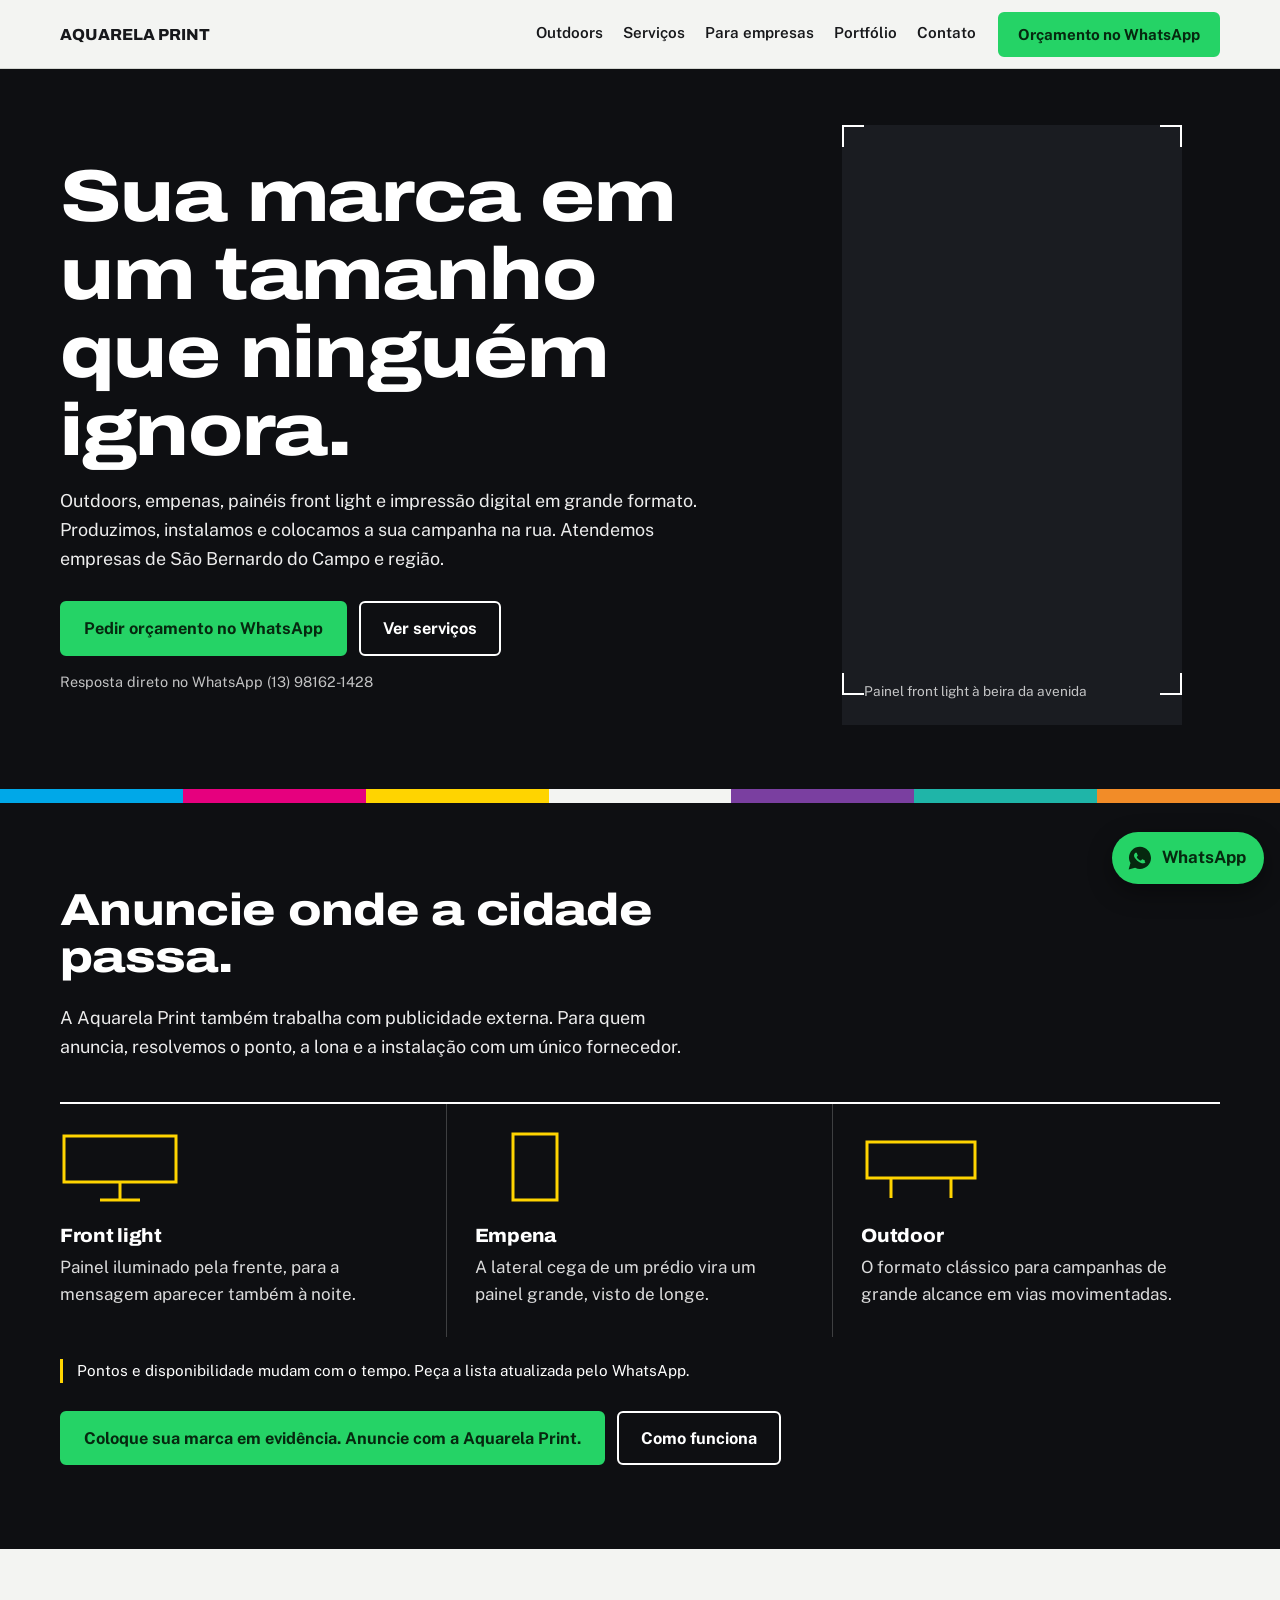
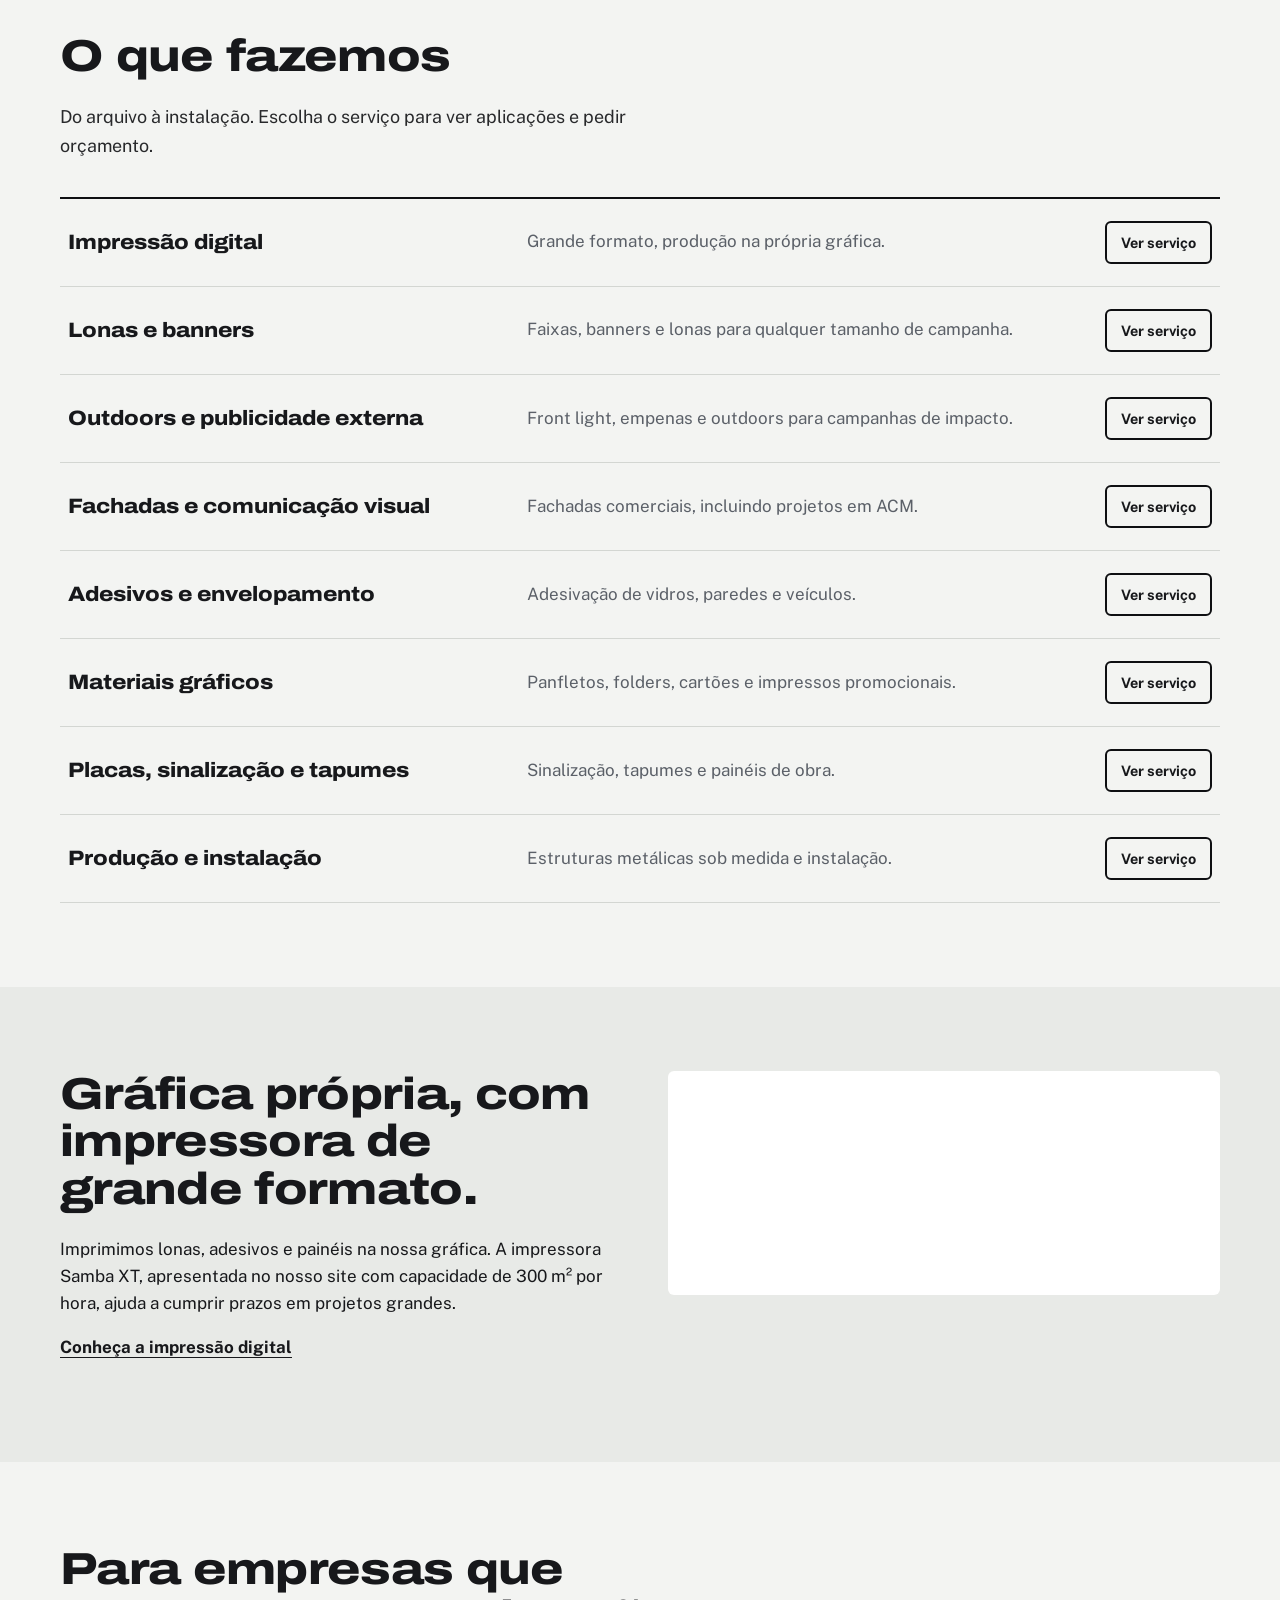
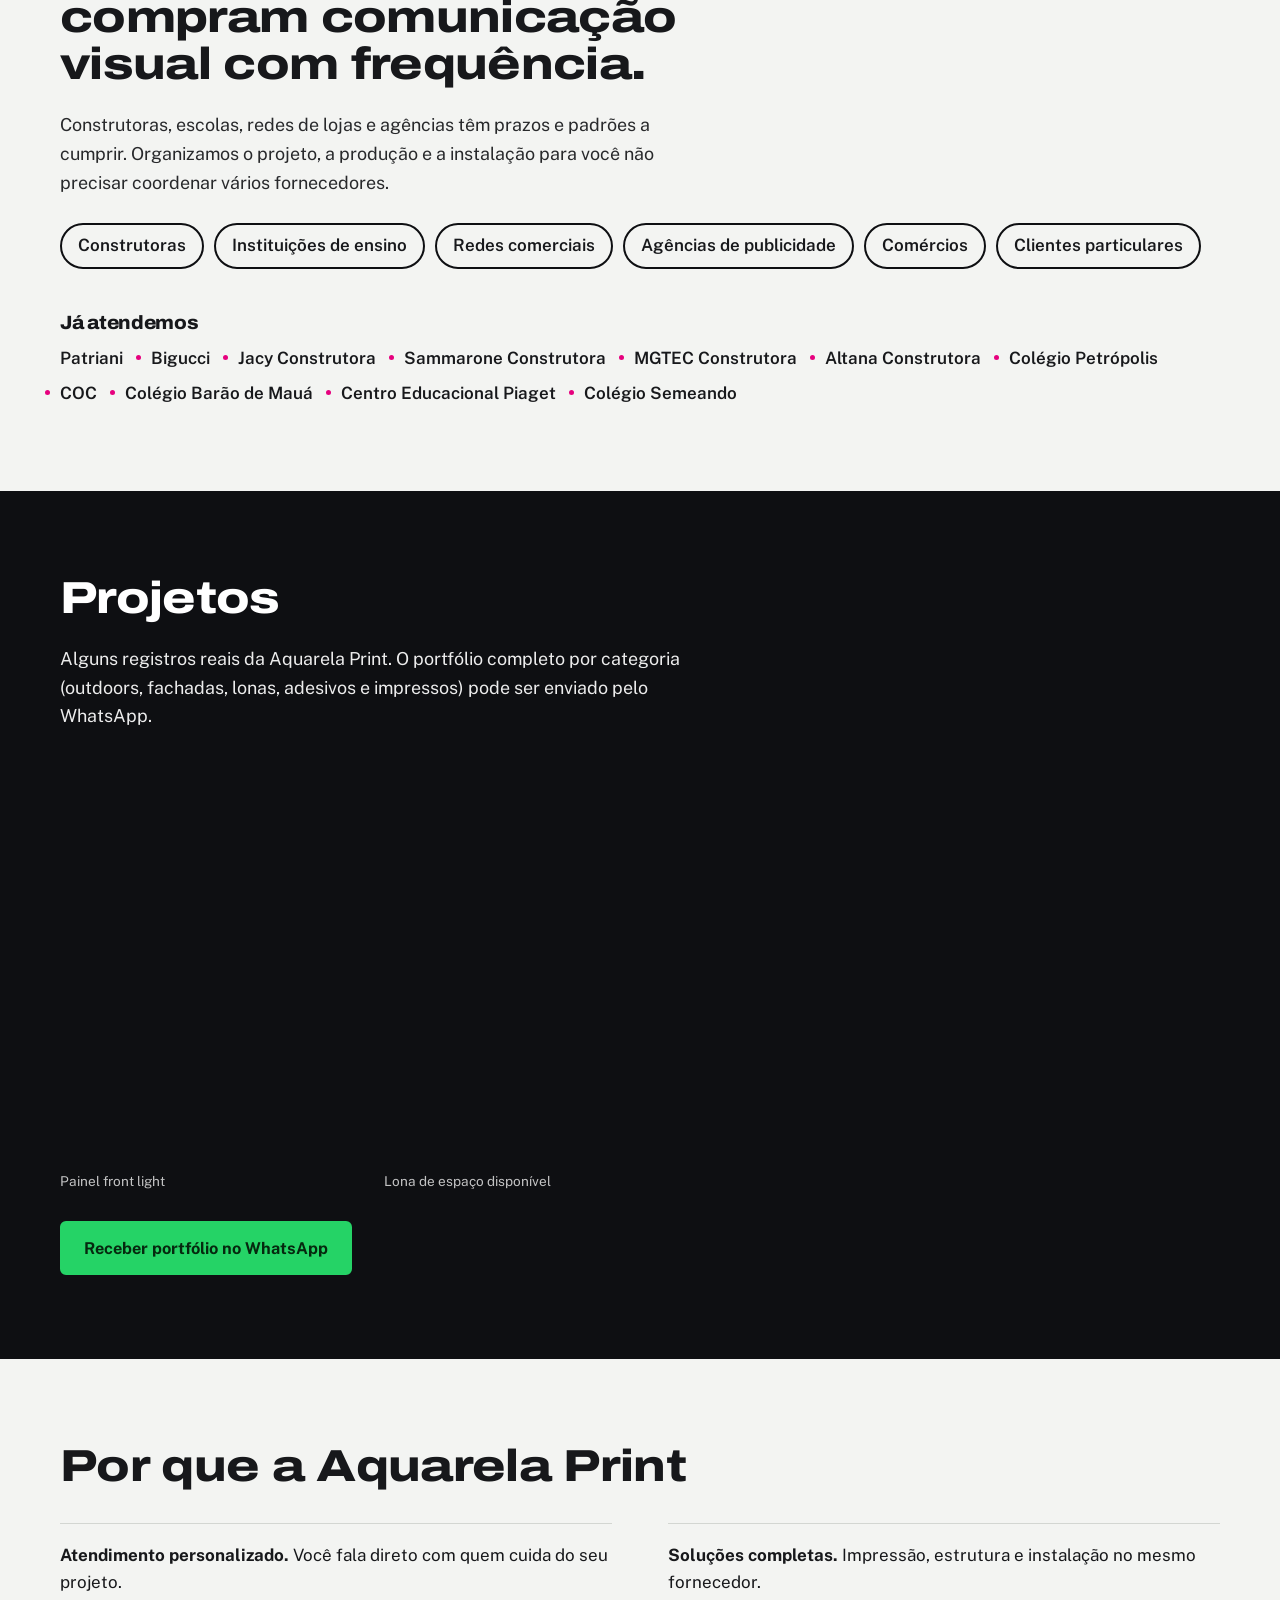
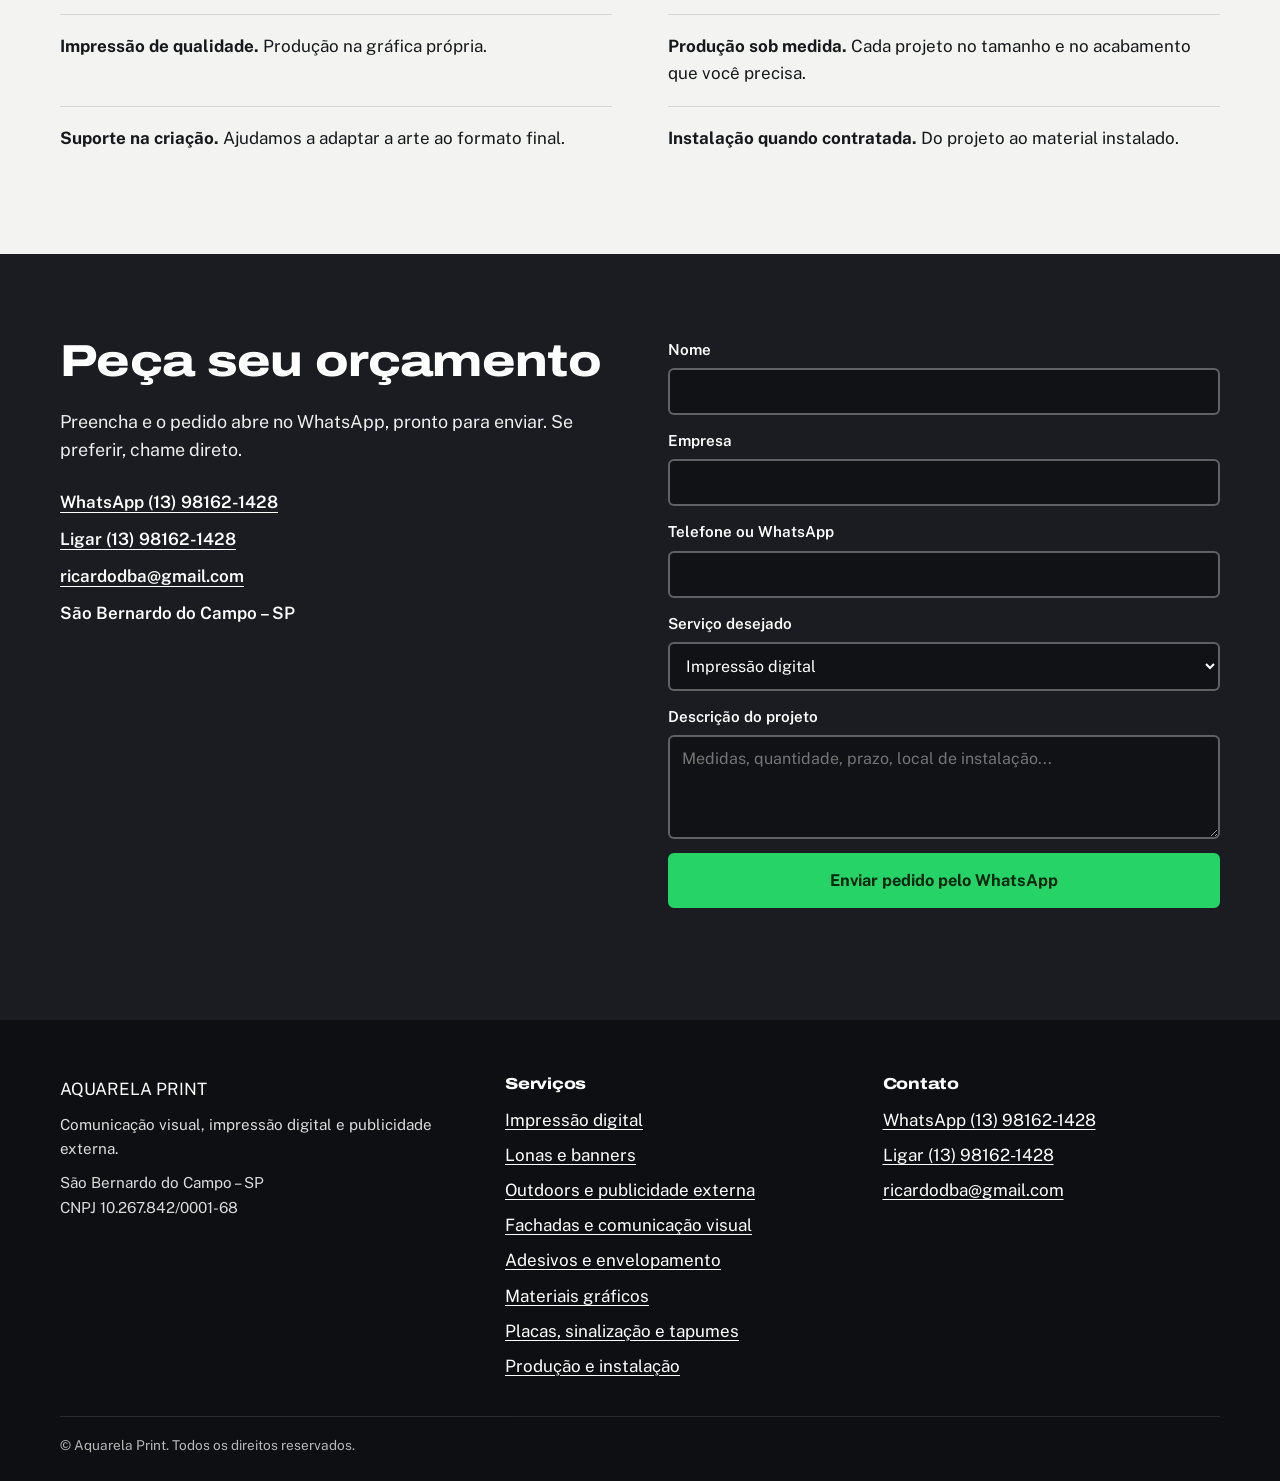
==== index.html @ 9a7db852 "Add files via upload" ====
<!doctype html><html lang="pt-BR"><head><meta charset="utf-8"><meta name="viewport" content="width=device-width,initial-scale=1">
<title>Aquarela Print | Comunicação visual, outdoors e impressão digital em São Bernardo do Campo</title><meta name="description" content="Aquarela Print: outdoors, empenas, painéis front light, impressão digital em lona, fachadas, adesivos e materiais gráficos em São Bernardo do Campo e região. Orçamento pelo WhatsApp."><link rel="canonical" href="https://ricardodba-ctrl.github.io/aquarela/index.html">
<meta property="og:title" content="Aquarela Print | Comunicação visual, outdoors e impressão digital em São Bernardo do Campo"><meta property="og:description" content="Aquarela Print: outdoors, empenas, painéis front light, impressão digital em lona, fachadas, adesivos e materiais gráficos em São Bernardo do Campo e região. Orçamento pelo WhatsApp."><meta property="og:type" content="website"><meta property="og:locale" content="pt_BR">
<meta name="theme-color" content="#0E0F12"><link rel="preconnect" href="https://fonts.googleapis.com"><link rel="preconnect" href="https://fonts.gstatic.com" crossorigin><link href="https://fonts.googleapis.com/css2?family=Archivo:wdth,wght@62..125,500..900&family=Public+Sans:wght@400;500;600;700&display=swap" rel="stylesheet"><link rel="stylesheet" href="style.css">
<script type="application/ld+json">{"@context": "https://schema.org", "@type": "LocalBusiness", "name": "Aquarela Print", "telephone": "+55 13 98162-1428", "email": "ricardodba@gmail.com", "address": {"@type": "PostalAddress", "addressLocality": "São Bernardo do Campo", "addressRegion": "SP", "addressCountry": "BR"}, "description": "Comunicação visual, impressão digital e publicidade externa (outdoors, empenas e front light).", "taxID": "10.267.842/0001-68"}</script></head><body><a class="skip" href="#conteudo">Ir para o conteúdo</a>
<header class="top"><div class="wrap bar">
<a class="brand" href="index.html" aria-label="Aquarela Print, página inicial"><img src="https://decoracao.my.canva.site/aquarela/_assets/media/0cb3f3290da6b98d452fd7c65475c910.png" alt="Aquarela Print" width="170" height="73" onerror="this.replaceWith(document.createTextNode('AQUARELA PRINT'))"></a>
<nav aria-label="Principal"><a href="index.html#publicidade">Outdoors</a><a href="index.html#servicos">Serviços</a><a href="index.html#empresas">Para empresas</a><a href="index.html#portfolio">Portfólio</a><a href="index.html#contato">Contato</a></nav>
<a class="btn wa" href="https://wa.me/5513981621428?text=Ol%C3%A1%21%20Vim%20pelo%20site%20da%20Aquarela%20Print%20e%20gostaria%20de%20um%20or%C3%A7amento." target="_blank" rel="noopener">Orçamento no WhatsApp</a>
</div></header><main id="conteudo">
<section class="hero"><div class="wrap hgrid">
<div class="htxt"><h1>Sua marca em um tamanho que ninguém ignora.</h1>
<p class="lead">Outdoors, empenas, painéis front light e impressão digital em grande formato. Produzimos, instalamos e colocamos a sua campanha na rua. Atendemos empresas de São Bernardo do Campo e região.</p>
<div class="cta"><a class="btn big wa" href="https://wa.me/5513981621428?text=Ol%C3%A1%21%20Vim%20pelo%20site%20da%20Aquarela%20Print%20e%20gostaria%20de%20um%20or%C3%A7amento." target="_blank" rel="noopener">Pedir orçamento no WhatsApp</a><a class="btn big ghost" href="#servicos">Ver serviços</a></div>
<p class="small">Resposta direto no WhatsApp (13) 98162-1428</p></div>
<figure class="sheet"><span class="m tl"></span><span class="m tr"></span><span class="m bl"></span><span class="m br"></span>
<img src="https://decoracao.my.canva.site/aquarela/_assets/media/c345904365ed9707b1c94bcadad91ef0.jpg" alt="Painel publicitário iluminado à noite, em avenida" width="450" height="800" onerror="this.parentNode.classList.add('noimg')"><figcaption>Painel front light à beira da avenida</figcaption></figure>
</div><div class="strip" aria-hidden="true"><i style="--c:#00A8E8"></i><i style="--c:#E6007E"></i><i style="--c:#FFD400"></i><i style="--c:#F3F4F2"></i><i style="--c:#7A3FA0"></i><i style="--c:#1FB5A8"></i><i style="--c:#F28C28"></i></div></section>

<section id="publicidade" class="sec dark"><div class="wrap">
<h2>Anuncie onde a cidade passa.</h2>
<p class="lead">A Aquarela Print também trabalha com publicidade externa. Para quem anuncia, resolvemos o ponto, a lona e a instalação com um único fornecedor.</p>
<div class="fmts">
<article class="fmt"><svg viewBox="0 0 120 70" aria-hidden="true"><rect x="4" y="4" width="112" height="46" fill="none" stroke="currentColor" stroke-width="3"/><path d="M60 50v18M40 68h40" stroke="currentColor" stroke-width="3"/></svg><h3>Front light</h3><p>Painel iluminado pela frente, para a mensagem aparecer também à noite.</p></article>
<article class="fmt"><svg viewBox="0 0 120 70" aria-hidden="true"><rect x="38" y="2" width="44" height="66" fill="none" stroke="currentColor" stroke-width="3"/></svg><h3>Empena</h3><p>A lateral cega de um prédio vira um painel grande, visto de longe.</p></article>
<article class="fmt"><svg viewBox="0 0 120 70" aria-hidden="true"><rect x="6" y="10" width="108" height="36" fill="none" stroke="currentColor" stroke-width="3"/><path d="M30 46v20M90 46v20" stroke="currentColor" stroke-width="3"/></svg><h3>Outdoor</h3><p>O formato clássico para campanhas de grande alcance em vias movimentadas.</p></article>
</div>
<p class="note">Pontos e disponibilidade mudam com o tempo. Peça a lista atualizada pelo WhatsApp.</p>
<div class="cta"><a class="btn big wa" href="https://wa.me/5513981621428?text=Ol%C3%A1%21%20Quero%20anunciar%20em%20outdoor/empena/front%20light%20com%20a%20Aquarela%20Print.%20Pode%20me%20passar%20os%20pontos%20dispon%C3%ADveis%3F" target="_blank" rel="noopener">Coloque sua marca em evidência. Anuncie com a Aquarela Print.</a><a class="btn big ghost lt" href="outdoors-publicidade-externa.html">Como funciona</a></div>
</div></section>

<section id="servicos" class="sec"><div class="wrap">
<h2>O que fazemos</h2>
<p class="lead">Do arquivo à instalação. Escolha o serviço para ver aplicações e pedir orçamento.</p>
<ul class="rows"><li><a href="impressao-digital.html"><span class="rn">Impressão digital</span><span class="rd">Grande formato, produção na própria gráfica.</span><span class="ra" aria-hidden="true">Ver serviço</span></a></li><li><a href="lonas-banners.html"><span class="rn">Lonas e banners</span><span class="rd">Faixas, banners e lonas para qualquer tamanho de campanha.</span><span class="ra" aria-hidden="true">Ver serviço</span></a></li><li><a href="outdoors-publicidade-externa.html"><span class="rn">Outdoors e publicidade externa</span><span class="rd">Front light, empenas e outdoors para campanhas de impacto.</span><span class="ra" aria-hidden="true">Ver serviço</span></a></li><li><a href="fachadas-comunicacao-visual.html"><span class="rn">Fachadas e comunicação visual</span><span class="rd">Fachadas comerciais, incluindo projetos em ACM.</span><span class="ra" aria-hidden="true">Ver serviço</span></a></li><li><a href="adesivos-envelopamento.html"><span class="rn">Adesivos e envelopamento</span><span class="rd">Adesivação de vidros, paredes e veículos.</span><span class="ra" aria-hidden="true">Ver serviço</span></a></li><li><a href="materiais-graficos.html"><span class="rn">Materiais gráficos</span><span class="rd">Panfletos, folders, cartões e impressos promocionais.</span><span class="ra" aria-hidden="true">Ver serviço</span></a></li><li><a href="placas-sinalizacao.html"><span class="rn">Placas, sinalização e tapumes</span><span class="rd">Sinalização, tapumes e painéis de obra.</span><span class="ra" aria-hidden="true">Ver serviço</span></a></li><li><a href="producao-instalacao.html"><span class="rn">Produção e instalação</span><span class="rd">Estruturas metálicas sob medida e instalação.</span><span class="ra" aria-hidden="true">Ver serviço</span></a></li></ul></div></section>

<section class="sec soft"><div class="wrap two">
<div><h2>Gráfica própria, com impressora de grande formato.</h2>
<p>Imprimimos lonas, adesivos e painéis na nossa gráfica. A impressora Samba XT, apresentada no nosso site com capacidade de 300 m² por hora, ajuda a cumprir prazos em projetos grandes.</p>
<p><a class="link" href="impressao-digital.html">Conheça a impressão digital</a></p></div>
<figure class="ph"><img src="https://decoracao.my.canva.site/aquarela/_assets/media/0e1973c02cec81738f83ab35da4d5150.png" alt="Impressora digital de grande formato Samba XT" width="258" height="176" loading="lazy" onerror="this.parentNode.classList.add('noimg')"></figure>
</div></section>

<section id="empresas" class="sec"><div class="wrap">
<h2>Para empresas que compram comunicação visual com frequência.</h2>
<p class="lead">Construtoras, escolas, redes de lojas e agências têm prazos e padrões a cumprir. Organizamos o projeto, a produção e a instalação para você não precisar coordenar vários fornecedores.</p>
<ul class="chips" aria-label="Segmentos atendidos"><li>Construtoras</li><li>Instituições de ensino</li><li>Redes comerciais</li><li>Agências de publicidade</li><li>Comércios</li><li>Clientes particulares</li></ul>
<h3 class="sub">Já atendemos</h3><ul class="cli"><li>Patriani</li><li>Bigucci</li><li>Jacy Construtora</li><li>Sammarone Construtora</li><li>MGTEC Construtora</li><li>Altana Construtora</li><li>Colégio Petrópolis</li><li>COC</li><li>Colégio Barão de Mauá</li><li>Centro Educacional Piaget</li><li>Colégio Semeando</li></ul>
</div></section>

<section id="portfolio" class="sec dark"><div class="wrap">
<h2>Projetos</h2>
<p class="lead">Alguns registros reais da Aquarela Print. O portfólio completo por categoria (outdoors, fachadas, lonas, adesivos e impressos) pode ser enviado pelo WhatsApp.</p>
<div class="gal"><figure><img src="https://decoracao.my.canva.site/aquarela/_assets/media/c345904365ed9707b1c94bcadad91ef0.jpg" alt="Painel front light à noite" loading="lazy" onerror="this.parentNode.classList.add('noimg')"><figcaption>Painel front light</figcaption></figure>
<figure><img src="https://decoracao.my.canva.site/aquarela/_assets/media/83547bac069a1463d7fafc1250003bda.jpg" alt="Lona impressa com o aviso Disponível e os contatos da Aquarela Print" loading="lazy" onerror="this.parentNode.classList.add('noimg')"><figcaption>Lona de espaço disponível</figcaption></figure></div>
<div class="cta"><a class="btn big wa" href="https://wa.me/5513981621428?text=Ol%C3%A1%21%20Gostaria%20de%20ver%20o%20portf%C3%B3lio%20da%20Aquarela%20Print." target="_blank" rel="noopener">Receber portfólio no WhatsApp</a></div>
</div></section>

<section class="sec"><div class="wrap"><h2>Por que a Aquarela Print</h2>
<ul class="why"><li><strong>Atendimento personalizado.</strong> Você fala direto com quem cuida do seu projeto.</li>
<li><strong>Soluções completas.</strong> Impressão, estrutura e instalação no mesmo fornecedor.</li>
<li><strong>Impressão de qualidade.</strong> Produção na gráfica própria.</li>
<li><strong>Produção sob medida.</strong> Cada projeto no tamanho e no acabamento que você precisa.</li>
<li><strong>Suporte na criação.</strong> Ajudamos a adaptar a arte ao formato final.</li>
<li><strong>Instalação quando contratada.</strong> Do projeto ao material instalado.</li></ul></div></section>

<section id="contato" class="sec ink"><div class="wrap two">
<div><h2>Peça seu orçamento</h2>
<p class="lead">Preencha e o pedido abre no WhatsApp, pronto para enviar. Se preferir, chame direto.</p>
<ul class="chan"><li><a href="https://wa.me/5513981621428" target="_blank" rel="noopener">WhatsApp (13) 98162-1428</a></li><li><a href="tel:+5513981621428">Ligar (13) 98162-1428</a></li><li><a href="mailto:ricardodba@gmail.com">ricardodba@gmail.com</a></li><li>São Bernardo do Campo – SP</li></ul></div>
<form id="orc" class="form" novalidate>
<label>Nome<input name="nome" autocomplete="name" required></label>
<label>Empresa<input name="empresa" autocomplete="organization"></label>
<label>Telefone ou WhatsApp<input name="tel" type="tel" autocomplete="tel" inputmode="tel" required></label>
<label>Serviço desejado<select name="servico"><option>Impressão digital</option><option>Lonas e banners</option><option>Outdoors e publicidade externa</option><option>Fachadas e comunicação visual</option><option>Adesivos e envelopamento</option><option>Materiais gráficos</option><option>Placas, sinalização e tapumes</option><option>Produção e instalação</option><option>Outro / não sei ainda</option></select></label>
<label>Descrição do projeto<textarea name="desc" rows="4" placeholder="Medidas, quantidade, prazo, local de instalação..."></textarea></label>
<button class="btn big wa" type="submit">Enviar pedido pelo WhatsApp</button>
<p class="small" id="msg" role="status"></p></form></div></section></main><footer class="foot"><div class="wrap fgrid">
<div><img class="flogo" src="https://decoracao.my.canva.site/aquarela/_assets/media/0cb3f3290da6b98d452fd7c65475c910.png" alt="Aquarela Print" width="150" height="65" onerror="this.replaceWith(document.createTextNode('AQUARELA PRINT'))">
<p>Comunicação visual, impressão digital e publicidade externa.</p><p>São Bernardo do Campo – SP<br>CNPJ 10.267.842/0001-68</p></div>
<div><h2>Serviços</h2><ul><li><a href="impressao-digital.html">Impressão digital</a></li><li><a href="lonas-banners.html">Lonas e banners</a></li><li><a href="outdoors-publicidade-externa.html">Outdoors e publicidade externa</a></li><li><a href="fachadas-comunicacao-visual.html">Fachadas e comunicação visual</a></li><li><a href="adesivos-envelopamento.html">Adesivos e envelopamento</a></li><li><a href="materiais-graficos.html">Materiais gráficos</a></li><li><a href="placas-sinalizacao.html">Placas, sinalização e tapumes</a></li><li><a href="producao-instalacao.html">Produção e instalação</a></li></ul></div>
<div><h2>Contato</h2><ul><li><a href="https://wa.me/5513981621428" target="_blank" rel="noopener">WhatsApp (13) 98162-1428</a></li><li><a href="tel:+5513981621428">Ligar (13) 98162-1428</a></li><li><a href="mailto:ricardodba@gmail.com">ricardodba@gmail.com</a></li></ul></div>
</div><div class="wrap copy">© Aquarela Print. Todos os direitos reservados.</div></footer>
<a class="float" href="https://wa.me/5513981621428?text=Ol%C3%A1%21%20Vim%20pelo%20site%20da%20Aquarela%20Print%20e%20gostaria%20de%20um%20or%C3%A7amento." target="_blank" rel="noopener" aria-label="Chamar no WhatsApp"><svg viewBox="0 0 32 32" width="28" height="28" aria-hidden="true"><path fill="currentColor" d="M16 3C9 3 3.4 8.6 3.4 15.5c0 2.3.6 4.4 1.7 6.3L3 29l7.4-2c1.8 1 3.7 1.500 5.600 1.500 7 0 12.600-5.600 12.600-12.500S23 3 16 3zm6.300 17.500c-.3.800-1.600 1.500-2.200 1.600-.6.100-1.300.1-2.100-.1-.5-.2-1.100-.4-1.900-.8-3.300-1.400-5.400-4.700-5.600-4.900-.2-.2-1.300-1.700-1.300-3.200s.8-2.300 1.100-2.600c.3-.3.600-.4.800-.4h.6c.2 0 .5-.1.700.5.300.600.900 2.100 1 2.200.1.200.1.400 0 .6-.1.200-.2.400-.4.600l-.5.600c-.2.200-.3.400-.1.700.2.300.8 1.300 1.700 2.100 1.100 1 2.100 1.300 2.400 1.500.3.100.5.100.7-.1.200-.3.800-.9 1-1.200.2-.3.400-.2.700-.1.300.1 1.800.9 2.100 1 .3.200.5.200.6.400.1.100.1.800-.2 1.600z"/></svg><span>WhatsApp</span></a>
<script src="site.js" defer></script></body></html>
---- style.css ----
:root{--ink:#0E0F12;--ink2:#1A1C21;--paper:#F3F4F2;--soft:#E8EAE7;--line:#D3D6D2;--cy:#00A8E8;--mg:#E6007E;--ye:#FFD400;--wa:#25D366;--tx:#17181B;--mute:#5B6068;--r:6px}
*{box-sizing:border-box}html{scroll-behavior:smooth}
body{margin:0;background:var(--paper);color:var(--tx);font:400 17px/1.6 "Public Sans",system-ui,Arial,sans-serif;-webkit-font-smoothing:antialiased}
img{max-width:100%;height:auto;display:block}a{color:inherit}
h1,h2,h3{font-family:"Archivo","Arial Black",Impact,sans-serif;font-stretch:120%;font-weight:800;line-height:1.06;letter-spacing:-.015em;margin:0}
h1{font-size:clamp(2.3rem,6.2vw,4.6rem)}h2{font-size:clamp(1.7rem,3.8vw,2.8rem);margin-bottom:.5em;max-width:22ch}h3{font-size:1.2rem;font-stretch:105%}
.wrap{width:min(1160px,100% - 40px);margin-inline:auto}
.skip{position:absolute;left:-999px;top:0;background:var(--ye);color:var(--ink);padding:10px 14px;z-index:99}.skip:focus{left:0}
:focus-visible{outline:3px solid var(--cy);outline-offset:3px}
.top{position:sticky;top:0;z-index:20;background:var(--paper);border-bottom:1px solid var(--line)}
.bar{display:flex;align-items:center;gap:22px;min-height:68px;padding-block:6px}
.brand{display:block;width:150px;flex:none;font:800 1rem "Archivo",sans-serif;text-decoration:none}.brand img{width:150px;height:auto}
nav{display:flex;gap:20px;margin-left:auto}nav a{text-decoration:none;font-weight:600;font-size:.95rem;padding:6px 0;border-bottom:2px solid transparent}nav a:hover{border-color:var(--mg)}
.btn{display:inline-flex;align-items:center;justify-content:center;gap:8px;padding:11px 18px;border-radius:var(--r);font:700 .95rem "Public Sans",sans-serif;text-decoration:none;background:var(--ink);color:#fff;border:2px solid var(--ink);cursor:pointer;line-height:1.25;text-align:center}
.btn.wa{background:var(--wa);border-color:var(--wa);color:#06280F}.btn.wa:hover{filter:brightness(.95)}
.btn.ghost{background:transparent;color:inherit;border-color:currentColor}.btn.ghost.lt{color:#fff}
.btn.big{padding:15px 22px;font-size:1.02rem}
.hero{background:var(--ink);color:#fff;position:relative;padding:56px 0 0;overflow:hidden}
.hgrid{display:grid;grid-template-columns:1.25fr .75fr;gap:48px;align-items:center;padding-bottom:64px}
.lead{font-size:1.12rem;max-width:58ch;color:inherit;opacity:.92;margin:18px 0 0}
.cta{display:flex;flex-wrap:wrap;gap:12px;margin-top:28px}.small{font-size:.9rem;opacity:.75;margin:14px 0 0}
.sheet{position:relative;margin:0;padding:22px;max-width:340px;justify-self:center}
.sheet img{width:100%;aspect-ratio:9/16;object-fit:cover;background:var(--ink2)}.sheet.noimg img{visibility:hidden}.sheet.noimg{background:var(--ink2)}
.sheet figcaption,.gal figcaption{font-size:.85rem;opacity:.75;margin-top:8px}
.m{position:absolute;width:22px;height:22px;border:0 solid #fff}.tl{left:0;top:0;border-width:2px 0 0 2px}.tr{right:0;top:0;border-width:2px 2px 0 0}.bl{left:0;bottom:30px;border-width:0 0 2px 2px}.br{right:0;bottom:30px;border-width:0 2px 2px 0}
.strip{display:flex;height:14px}.strip i{flex:1;background:var(--c);transform-origin:left;animation:ink .9s cubic-bezier(.2,.7,.2,1) both}
.strip i:nth-child(2){animation-delay:.08s}.strip i:nth-child(3){animation-delay:.16s}.strip i:nth-child(4){animation-delay:.24s}.strip i:nth-child(5){animation-delay:.32s}.strip i:nth-child(6){animation-delay:.4s}.strip i:nth-child(7){animation-delay:.48s}
@keyframes ink{from{transform:scaleX(0)}to{transform:scaleX(1)}}
.sec{padding:84px 0}.sec.soft{background:var(--soft)}.sec.dark{background:var(--ink);color:#fff}.sec.ink{background:var(--ink2);color:#fff}
.two{display:grid;grid-template-columns:1fr 1fr;gap:56px;align-items:start}
.fmts{display:grid;grid-template-columns:repeat(3,1fr);gap:0;margin-top:40px;border-top:2px solid #fff}
.fmt{padding:28px 28px 28px 0;border-right:1px solid #ffffff33}.fmt+.fmt{padding-left:28px}.fmt:last-child{border-right:0}
.fmt svg{width:120px;height:70px;color:var(--ye);margin-bottom:16px}.fmt p{margin:8px 0 0;opacity:.85}
.note{margin-top:22px;padding-left:14px;border-left:3px solid var(--ye);font-size:.95rem}
.rows{list-style:none;margin:36px 0 0;padding:0;border-top:2px solid var(--ink)}
.rows a{display:grid;grid-template-columns:1.1fr 1.4fr auto;gap:20px;align-items:center;padding:22px 8px;border-bottom:1px solid var(--line);text-decoration:none;position:relative}
.rows a:hover{background:#fff}.rows a:hover .ra{background:var(--ink);color:#fff}
.rn{font:800 1.3rem "Archivo",sans-serif;font-stretch:112%}.rd{color:var(--mute)}.ra{font-weight:700;font-size:.9rem;padding:8px 14px;border:2px solid var(--ink);border-radius:var(--r)}
.ph{margin:0;background:#fff;padding:24px;border-radius:var(--r)}.ph.noimg img{visibility:hidden;min-height:140px}
.link{font-weight:700;text-underline-offset:4px}
.chips{display:flex;flex-wrap:wrap;gap:10px;list-style:none;padding:0;margin:26px 0 0}.chips li{border:2px solid var(--ink);border-radius:99px;padding:7px 16px;font-weight:600}
.sub{margin:44px 0 12px}.cli{display:flex;flex-wrap:wrap;gap:8px 28px;list-style:none;padding:0;margin:0;font-weight:600}
.cli li{position:relative}.cli li+li:before{content:"";position:absolute;left:-15px;top:.6em;width:5px;height:5px;background:var(--mg);border-radius:50%}
.gal{display:grid;grid-template-columns:repeat(2,minmax(0,300px));gap:24px;margin-top:32px}.gal figure{margin:0}.gal img{width:100%;aspect-ratio:3/4;object-fit:cover;background:var(--ink2)}.gal .noimg img{visibility:hidden}
.why{list-style:none;padding:0;margin:32px 0 0;display:grid;grid-template-columns:repeat(2,1fr);gap:0 56px}.why li{padding:18px 0;border-top:1px solid var(--line)}
.chan{list-style:none;padding:0;margin:24px 0 0;display:grid;gap:10px;font-weight:600}.chan a{text-underline-offset:4px}
.form{display:grid;gap:14px}.form label{display:grid;gap:6px;font-weight:600;font-size:.95rem}
.form input,.form select,.form textarea{font:400 1rem "Public Sans",sans-serif;padding:12px 12px;border-radius:var(--r);border:2px solid #ffffff55;background:#101216;color:#fff;width:100%}
.form input:focus,.form select:focus,.form textarea:focus{border-color:var(--cy);outline:0}
.form .invalid{border-color:var(--mg)}
.phero{background:var(--ink);color:#fff;padding:56px 0 0}.phero .wrap{padding-bottom:56px}.phero h1{font-size:clamp(2rem,5vw,3.4rem);max-width:20ch}
.crumb{font-size:.9rem;opacity:.8;margin:0 0 18px}.crumb a{text-underline-offset:3px}
.tick{list-style:none;padding:0;margin:18px 0 0;display:grid;gap:12px}.tick li{padding-left:28px;position:relative}.tick li:before{content:"";position:absolute;left:0;top:.55em;width:14px;height:14px;background:var(--cy);clip-path:polygon(0 0,100% 50%,0 100%)}
.steps{margin:28px 0 0;padding-left:22px;display:grid;gap:14px;max-width:62ch}.steps li::marker{font-weight:800;color:var(--mg)}
.olist{list-style:none;padding:0;margin:0;display:flex;flex-wrap:wrap;gap:8px 22px}.olist a{text-underline-offset:4px}
.foot{background:var(--ink);color:#fff;padding:56px 0 24px}.foot h2{font-size:1rem;margin-bottom:14px;max-width:none}
.fgrid{display:grid;grid-template-columns:1.2fr 1fr 1fr;gap:40px}.foot ul{list-style:none;padding:0;margin:0;display:grid;gap:8px}.foot a{text-underline-offset:3px}.foot p{margin:10px 0 0;opacity:.85;font-size:.95rem}
.flogo{filter:brightness(0) invert(1)}.copy{margin-top:36px;padding-top:18px;border-top:1px solid #ffffff2a;font-size:.85rem;opacity:.7}
.float{position:fixed;right:16px;bottom:16px;z-index:30;display:flex;align-items:center;gap:8px;background:var(--wa);color:#06280F;padding:12px 18px 12px 14px;border-radius:99px;font-weight:700;text-decoration:none;box-shadow:0 8px 24px #0006}
@media (max-width:900px){nav{display:none}.bar{justify-content:space-between}.btn.wa:not(.big){padding:9px 12px;font-size:.85rem}
.hgrid,.two,.why,.fgrid{grid-template-columns:1fr}.hgrid{gap:36px}.sheet{max-width:260px;justify-self:start}.sec{padding:60px 0}
.fmts{grid-template-columns:1fr}.fmt,.fmt+.fmt{padding:24px 0;border-right:0;border-bottom:1px solid #ffffff33}
.rows a{grid-template-columns:1fr;gap:6px}.ra{justify-self:start;margin-top:6px}.gal{grid-template-columns:1fr 1fr;gap:12px}}
@media (max-width:480px){.wrap{width:calc(100% - 32px)}.brand,.brand img{width:120px}.btn.big{width:100%}.float span{display:none}.float{padding:14px}}
@media (prefers-reduced-motion:reduce){.strip i{animation:none}html{scroll-behavior:auto}}
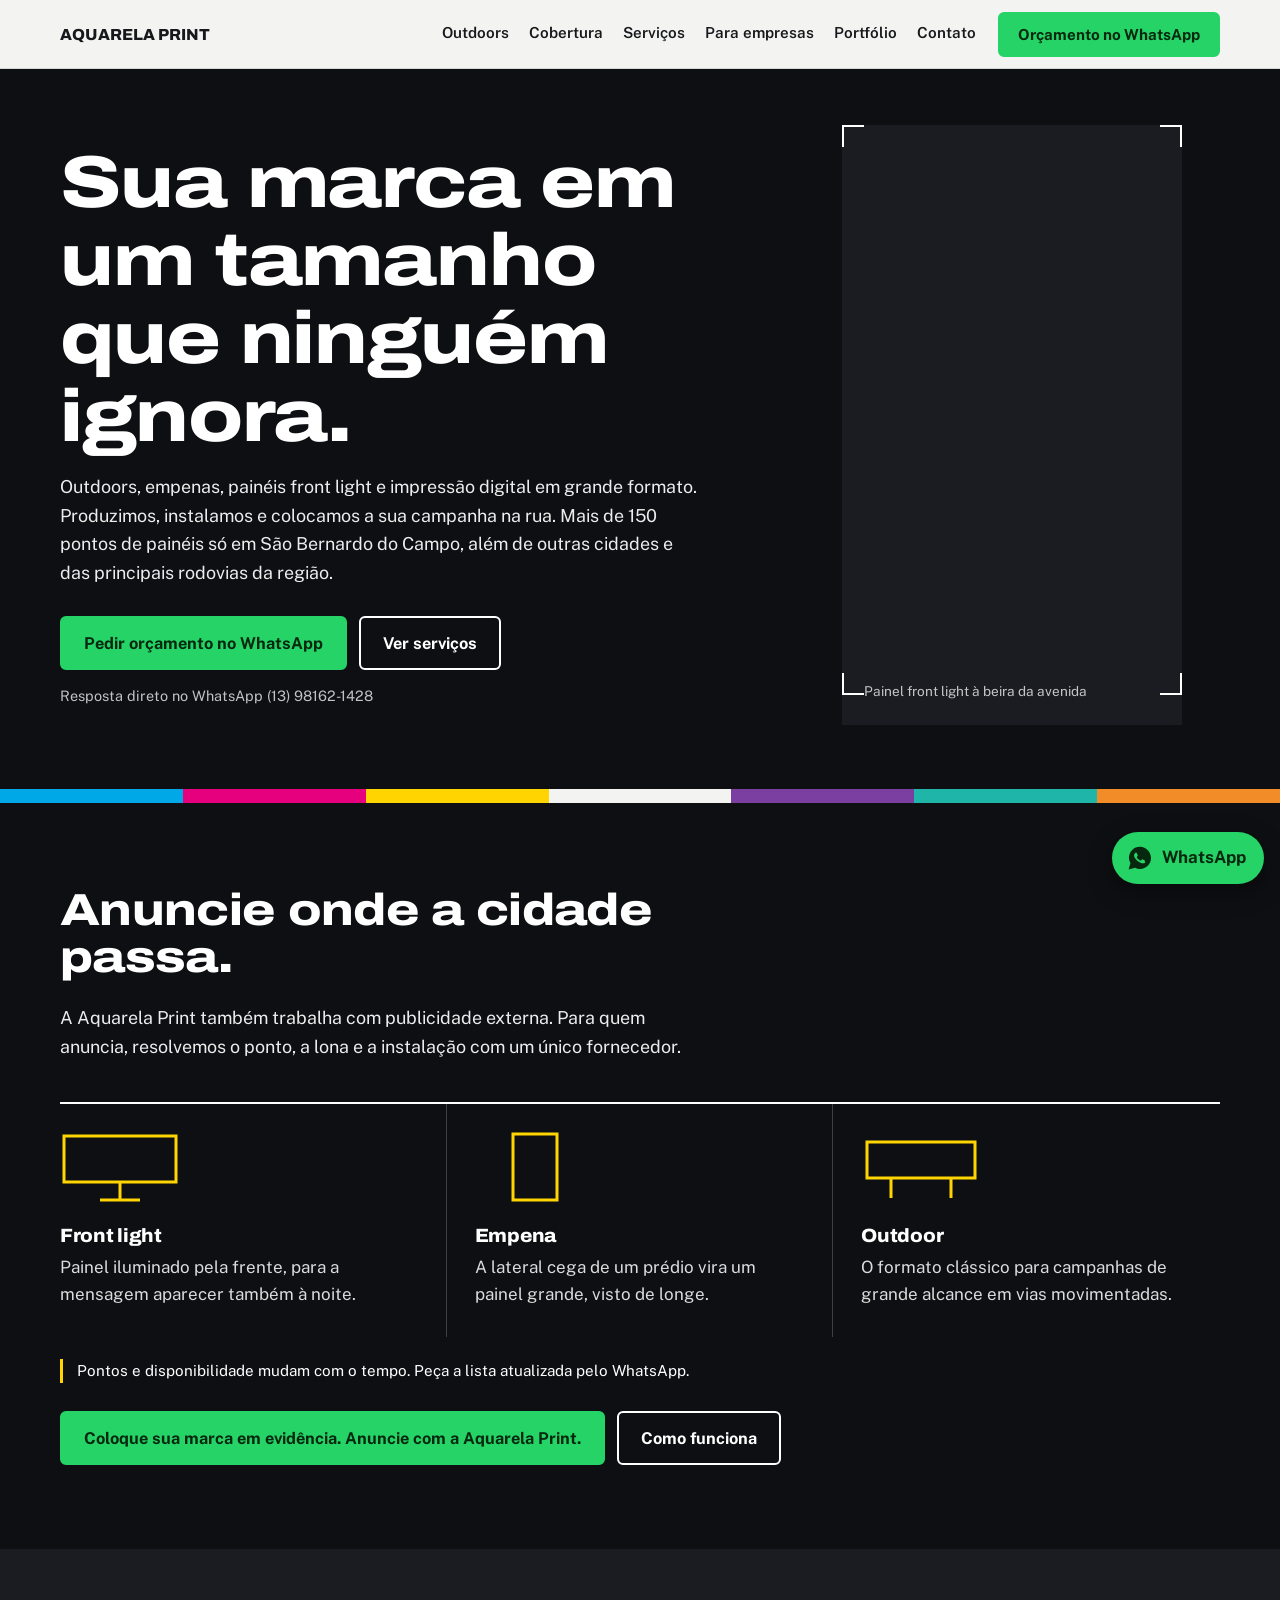
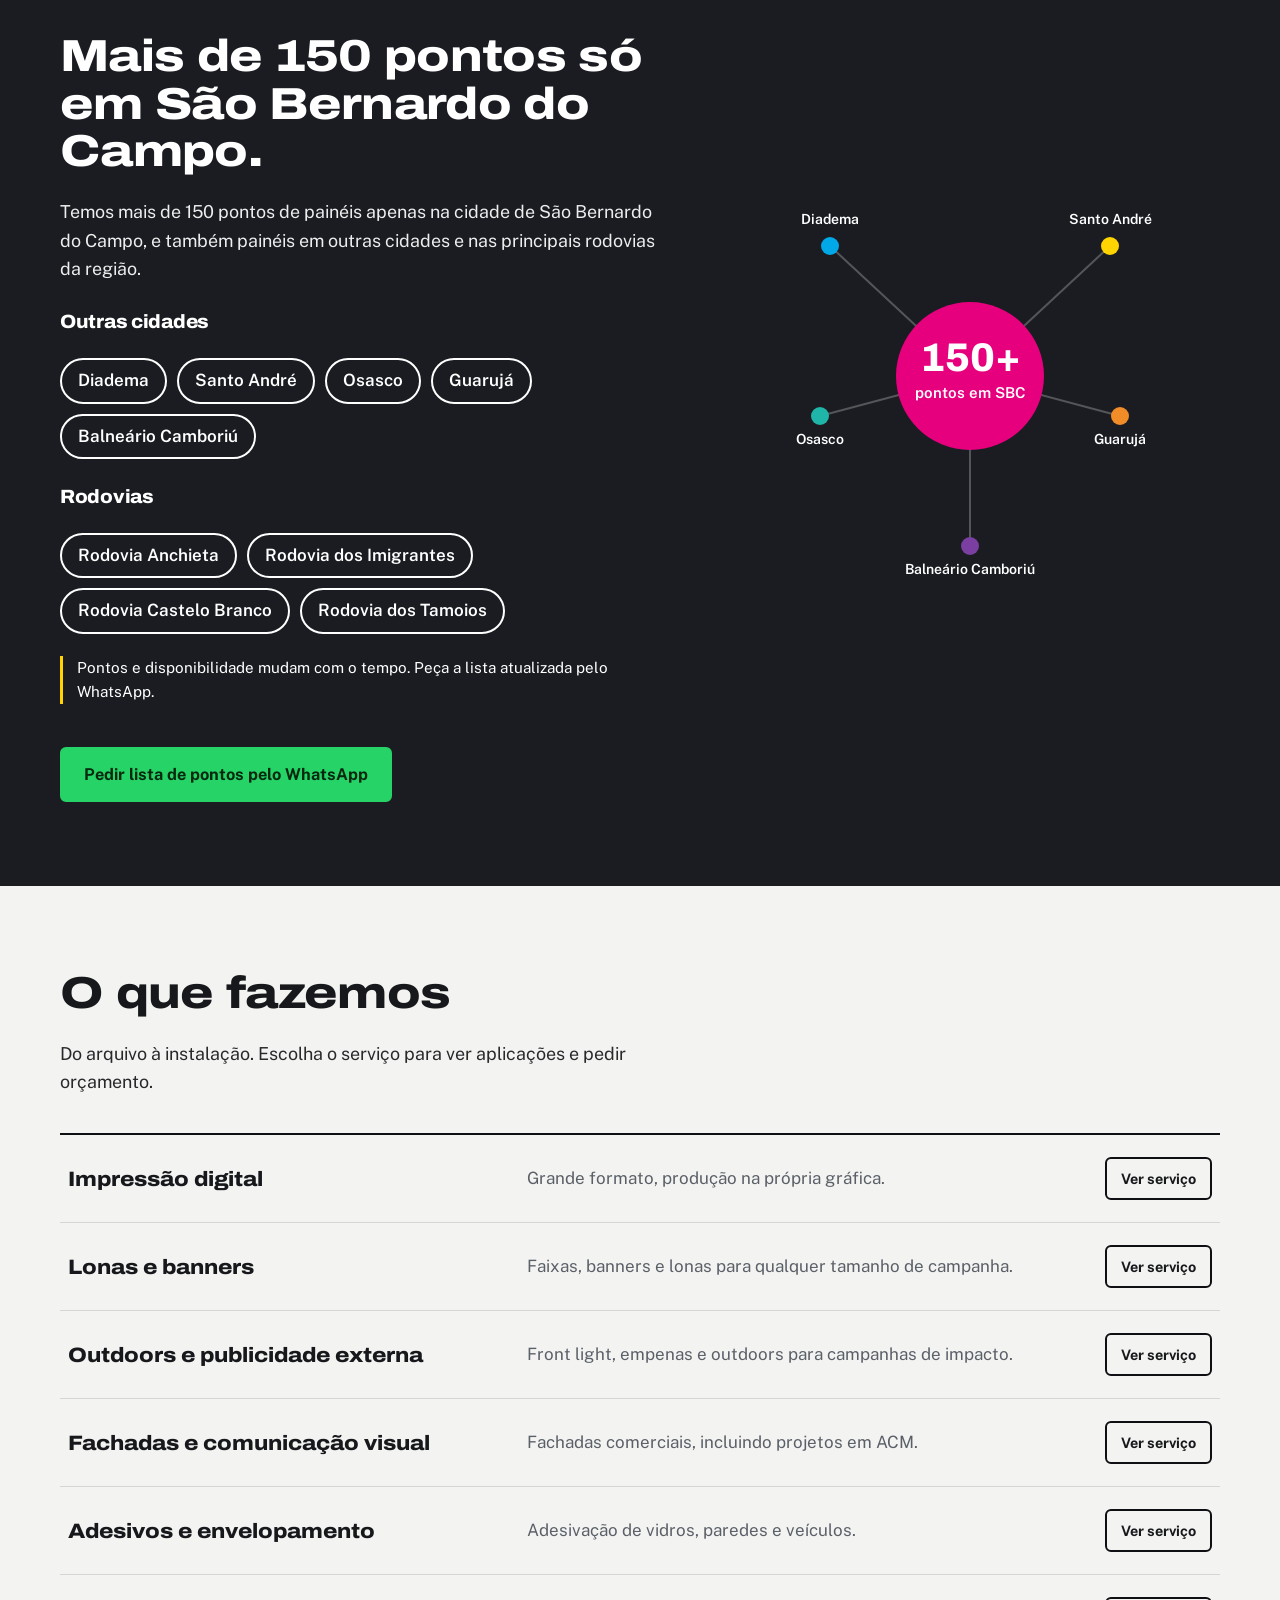
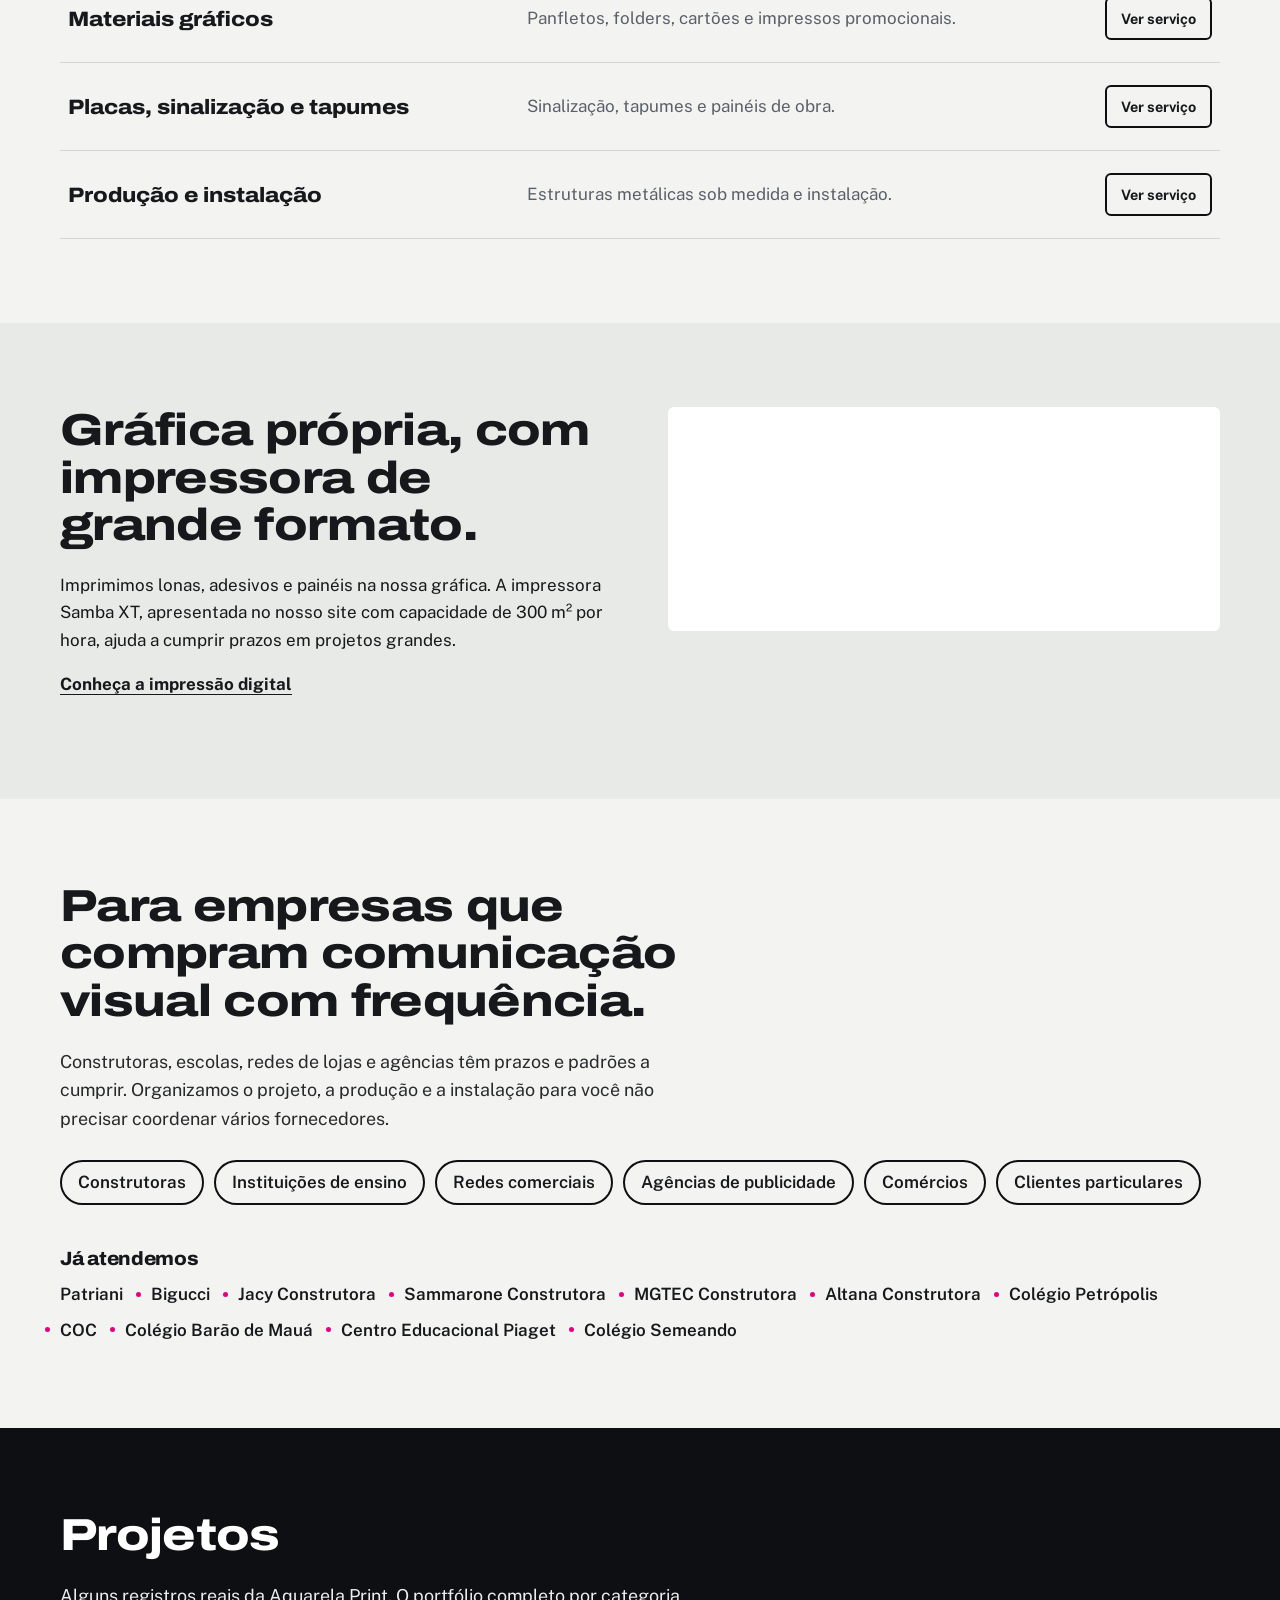
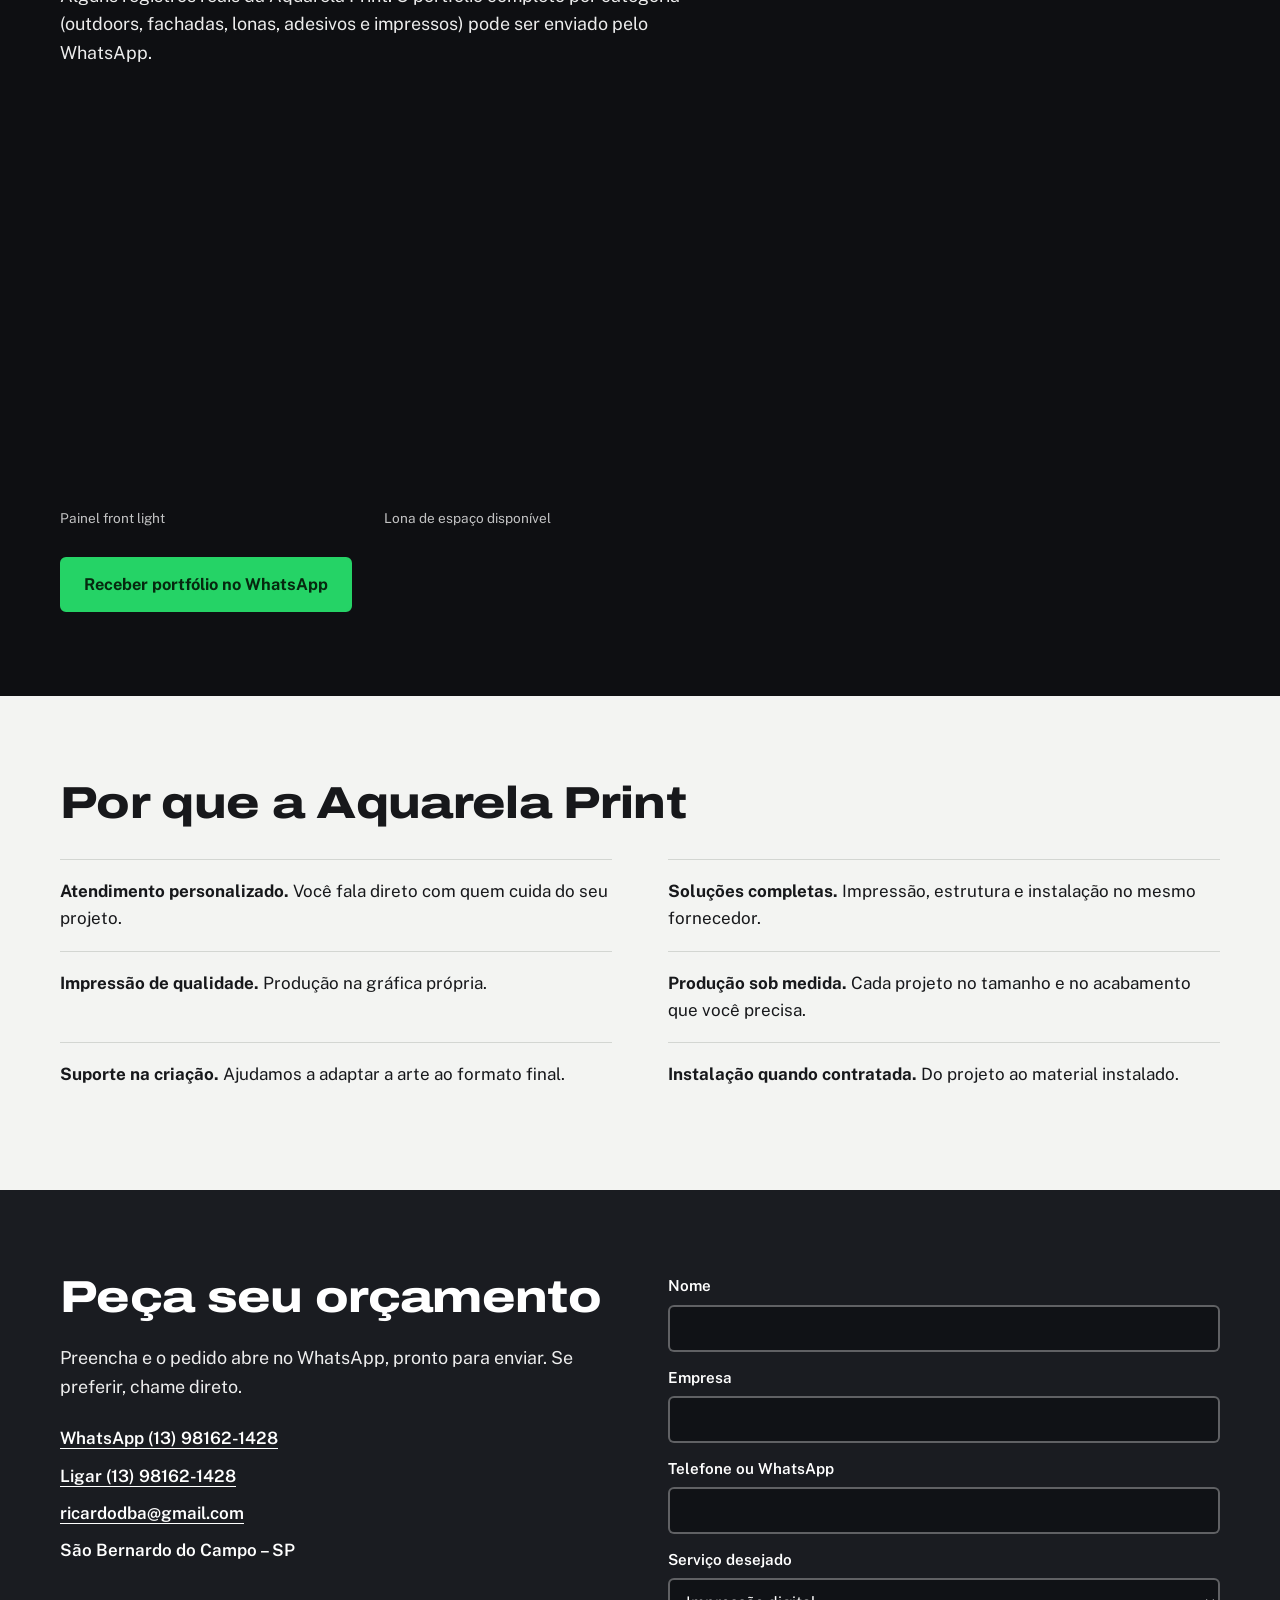
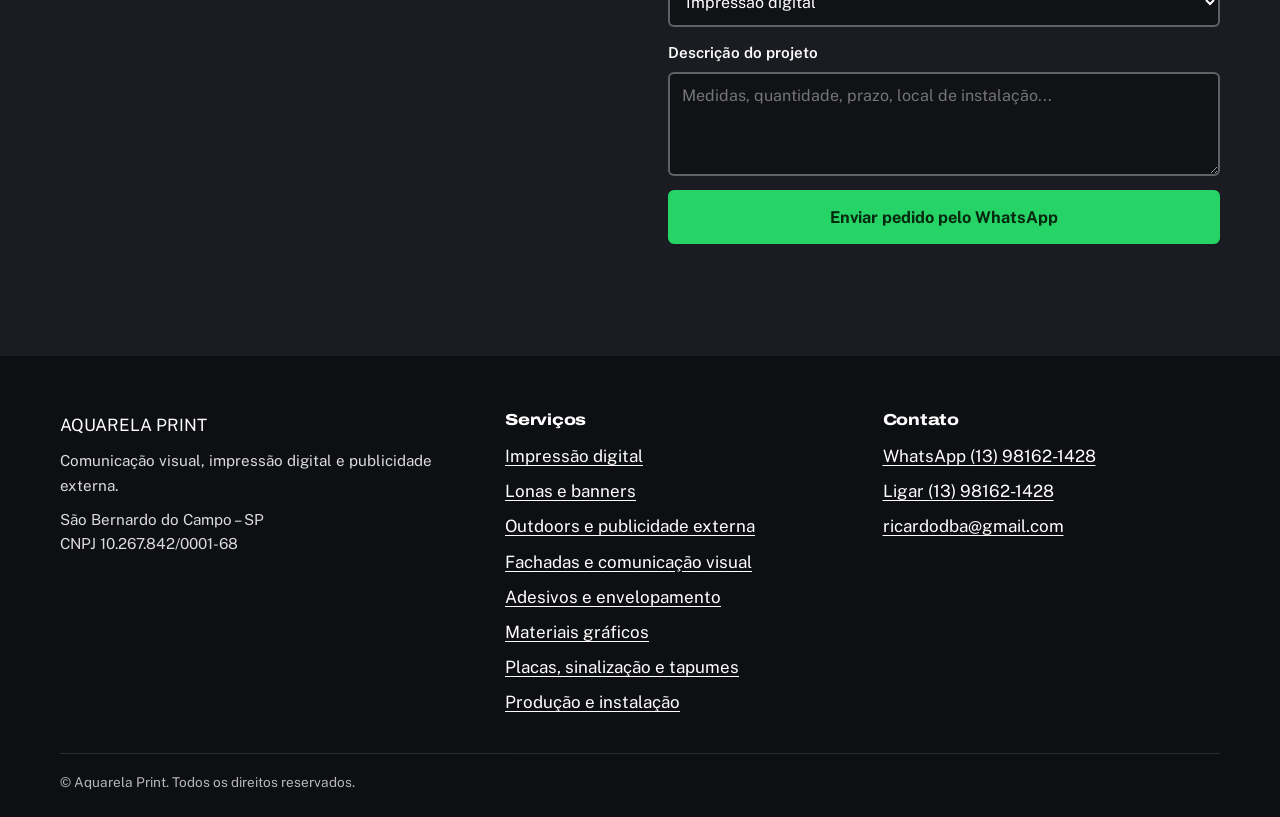
==== commit a89315ec: "Add files via upload" ====
--- a/index.html
+++ b/index.html
@@ -1,16 +1,16 @@
 <!doctype html><html lang="pt-BR"><head><meta charset="utf-8"><meta name="viewport" content="width=device-width,initial-scale=1">
-<title>Aquarela Print | Comunicação visual, outdoors e impressão digital em São Bernardo do Campo</title><meta name="description" content="Aquarela Print: outdoors, empenas, painéis front light, impressão digital em lona, fachadas, adesivos e materiais gráficos em São Bernardo do Campo e região. Orçamento pelo WhatsApp."><link rel="canonical" href="https://ricardodba-ctrl.github.io/aquarela/index.html">
-<meta property="og:title" content="Aquarela Print | Comunicação visual, outdoors e impressão digital em São Bernardo do Campo"><meta property="og:description" content="Aquarela Print: outdoors, empenas, painéis front light, impressão digital em lona, fachadas, adesivos e materiais gráficos em São Bernardo do Campo e região. Orçamento pelo WhatsApp."><meta property="og:type" content="website"><meta property="og:locale" content="pt_BR">
+<title>Aquarela Print | Comunicação visual, outdoors e impressão digital em São Bernardo do Campo</title><meta name="description" content="Aquarela Print: mais de 150 pontos de painéis em São Bernardo do Campo, outdoors, empenas e front light no ABC, Osasco, Guarujá, Balneário Camboriú e rodovias. Orçamento pelo WhatsApp."><link rel="canonical" href="https://ricardodba-ctrl.github.io/aquarela/index.html">
+<meta property="og:title" content="Aquarela Print | Comunicação visual, outdoors e impressão digital em São Bernardo do Campo"><meta property="og:description" content="Aquarela Print: mais de 150 pontos de painéis em São Bernardo do Campo, outdoors, empenas e front light no ABC, Osasco, Guarujá, Balneário Camboriú e rodovias. Orçamento pelo WhatsApp."><meta property="og:type" content="website"><meta property="og:locale" content="pt_BR">
 <meta name="theme-color" content="#0E0F12"><link rel="preconnect" href="https://fonts.googleapis.com"><link rel="preconnect" href="https://fonts.gstatic.com" crossorigin><link href="https://fonts.googleapis.com/css2?family=Archivo:wdth,wght@62..125,500..900&family=Public+Sans:wght@400;500;600;700&display=swap" rel="stylesheet"><link rel="stylesheet" href="style.css">
-<script type="application/ld+json">{"@context": "https://schema.org", "@type": "LocalBusiness", "name": "Aquarela Print", "telephone": "+55 13 98162-1428", "email": "ricardodba@gmail.com", "address": {"@type": "PostalAddress", "addressLocality": "São Bernardo do Campo", "addressRegion": "SP", "addressCountry": "BR"}, "description": "Comunicação visual, impressão digital e publicidade externa (outdoors, empenas e front light).", "taxID": "10.267.842/0001-68"}</script></head><body><a class="skip" href="#conteudo">Ir para o conteúdo</a>
+<script type="application/ld+json">{"@context": "https://schema.org", "@type": "LocalBusiness", "name": "Aquarela Print", "telephone": "+55 13 98162-1428", "email": "ricardodba@gmail.com", "address": {"@type": "PostalAddress", "addressLocality": "São Bernardo do Campo", "addressRegion": "SP", "addressCountry": "BR"}, "description": "Comunicação visual, impressão digital e publicidade externa (outdoors, empenas e front light).", "taxID": "10.267.842/0001-68", "areaServed": ["São Bernardo do Campo", "Diadema", "Santo André", "Osasco", "Guarujá", "Balneário Camboriú"]}</script></head><body><a class="skip" href="#conteudo">Ir para o conteúdo</a>
 <header class="top"><div class="wrap bar">
 <a class="brand" href="index.html" aria-label="Aquarela Print, página inicial"><img src="https://decoracao.my.canva.site/aquarela/_assets/media/0cb3f3290da6b98d452fd7c65475c910.png" alt="Aquarela Print" width="170" height="73" onerror="this.replaceWith(document.createTextNode('AQUARELA PRINT'))"></a>
-<nav aria-label="Principal"><a href="index.html#publicidade">Outdoors</a><a href="index.html#servicos">Serviços</a><a href="index.html#empresas">Para empresas</a><a href="index.html#portfolio">Portfólio</a><a href="index.html#contato">Contato</a></nav>
+<nav aria-label="Principal"><a href="index.html#publicidade">Outdoors</a><a href="index.html#cobertura">Cobertura</a><a href="index.html#servicos">Serviços</a><a href="index.html#empresas">Para empresas</a><a href="index.html#portfolio">Portfólio</a><a href="index.html#contato">Contato</a></nav>
 <a class="btn wa" href="https://wa.me/5513981621428?text=Ol%C3%A1%21%20Vim%20pelo%20site%20da%20Aquarela%20Print%20e%20gostaria%20de%20um%20or%C3%A7amento." target="_blank" rel="noopener">Orçamento no WhatsApp</a>
 </div></header><main id="conteudo">
 <section class="hero"><div class="wrap hgrid">
 <div class="htxt"><h1>Sua marca em um tamanho que ninguém ignora.</h1>
-<p class="lead">Outdoors, empenas, painéis front light e impressão digital em grande formato. Produzimos, instalamos e colocamos a sua campanha na rua. Atendemos empresas de São Bernardo do Campo e região.</p>
+<p class="lead">Outdoors, empenas, painéis front light e impressão digital em grande formato. Produzimos, instalamos e colocamos a sua campanha na rua. Mais de 150 pontos de painéis só em São Bernardo do Campo, além de outras cidades e das principais rodovias da região.</p>
 <div class="cta"><a class="btn big wa" href="https://wa.me/5513981621428?text=Ol%C3%A1%21%20Vim%20pelo%20site%20da%20Aquarela%20Print%20e%20gostaria%20de%20um%20or%C3%A7amento." target="_blank" rel="noopener">Pedir orçamento no WhatsApp</a><a class="btn big ghost" href="#servicos">Ver serviços</a></div>
 <p class="small">Resposta direto no WhatsApp (13) 98162-1428</p></div>
 <figure class="sheet"><span class="m tl"></span><span class="m tr"></span><span class="m bl"></span><span class="m br"></span>
@@ -28,6 +28,16 @@
 <p class="note">Pontos e disponibilidade mudam com o tempo. Peça a lista atualizada pelo WhatsApp.</p>
 <div class="cta"><a class="btn big wa" href="https://wa.me/5513981621428?text=Ol%C3%A1%21%20Quero%20anunciar%20em%20outdoor/empena/front%20light%20com%20a%20Aquarela%20Print.%20Pode%20me%20passar%20os%20pontos%20dispon%C3%ADveis%3F" target="_blank" rel="noopener">Coloque sua marca em evidência. Anuncie com a Aquarela Print.</a><a class="btn big ghost lt" href="outdoors-publicidade-externa.html">Como funciona</a></div>
 </div></section>
+
+<section id="cobertura" class="sec ink"><div class="wrap"><div class="cob"><div class="cobtxt"><h2>Mais de 150 pontos só em São Bernardo do Campo.</h2>
+<p class="lead">Temos mais de 150 pontos de painéis apenas na cidade de São Bernardo do Campo, e também painéis em outras cidades e nas principais rodovias da região.</p>
+<h3 class="sub">Outras cidades</h3><ul class="chips lt"><li>Diadema</li><li>Santo André</li><li>Osasco</li><li>Guarujá</li><li>Balneário Camboriú</li></ul>
+<h3 class="sub">Rodovias</h3><ul class="chips lt"><li>Rodovia Anchieta</li><li>Rodovia dos Imigrantes</li><li>Rodovia Castelo Branco</li><li>Rodovia dos Tamoios</li></ul>
+<p class="note">Pontos e disponibilidade mudam com o tempo. Peça a lista atualizada pelo WhatsApp.</p></div>
+<div class="hub" aria-hidden="true"><svg viewBox="0 0 420 420"><g stroke="#ffffff40" stroke-width="2" fill="none"><path d="M210 210L70 80M210 210L350 80M210 210L60 250M210 210L360 250M210 210L210 380"/></g>
+<circle cx="210" cy="210" r="74" fill="#E6007E"/><text x="210" y="205" text-anchor="middle" font-family="Archivo,Arial" font-weight="800" font-size="40" fill="#fff">150+</text><text x="210" y="232" text-anchor="middle" font-family="Public Sans,Arial" font-weight="600" font-size="15" fill="#fff">pontos em SBC</text>
+<g font-family="Public Sans,Arial" font-size="14" font-weight="600" fill="#fff" text-anchor="middle"><circle cx="70" cy="80" r="9" fill="#00A8E8"/><text x="70" y="58">Diadema</text><circle cx="350" cy="80" r="9" fill="#FFD400"/><text x="350" y="58">Santo André</text><circle cx="60" cy="250" r="9" fill="#1FB5A8"/><text x="60" y="278">Osasco</text><circle cx="360" cy="250" r="9" fill="#F28C28"/><text x="360" y="278">Guarujá</text><circle cx="210" cy="380" r="9" fill="#7A3FA0"/><text x="210" y="408">Balneário Camboriú</text></g></svg></div></div>
+<div class="cta"><a class="btn big wa" href="https://wa.me/5513981621428?text=Ol%C3%A1%21%20Quero%20a%20lista%20de%20pontos%20e%20pain%C3%A9is%20dispon%C3%ADveis%20da%20Aquarela%20Print." target="_blank" rel="noopener">Pedir lista de pontos pelo WhatsApp</a></div></div></section>
 
 <section id="servicos" class="sec"><div class="wrap">
 <h2>O que fazemos</h2>
--- a/style.css
+++ b/style.css
@@ -63,4 +63,8 @@
 .fmts{grid-template-columns:1fr}.fmt,.fmt+.fmt{padding:24px 0;border-right:0;border-bottom:1px solid #ffffff33}
 .rows a{grid-template-columns:1fr;gap:6px}.ra{justify-self:start;margin-top:6px}.gal{grid-template-columns:1fr 1fr;gap:12px}}
 @media (max-width:480px){.wrap{width:calc(100% - 32px)}.brand,.brand img{width:120px}.btn.big{width:100%}.float span{display:none}.float{padding:14px}}
+.ptwo{display:grid;grid-template-columns:1.2fr .8fr;gap:48px;align-items:center}.ill{margin:0;position:relative}.ill svg{width:100%;height:auto;display:block;border-radius:var(--r)}.ill span{position:absolute;right:8px;bottom:6px;font-size:.7rem;opacity:.6}
+.cob{display:grid;grid-template-columns:1.1fr .9fr;gap:48px;align-items:center}.hub svg{width:100%;max-width:420px;height:auto;margin-inline:auto;display:block}
+.chips.lt li{border-color:#fff}.sec.ink .sub{margin-top:28px}
+@media (max-width:900px){.ptwo,.cob{grid-template-columns:1fr;gap:28px}.ill{max-width:420px}}
 @media (prefers-reduced-motion:reduce){.strip i{animation:none}html{scroll-behavior:auto}}
